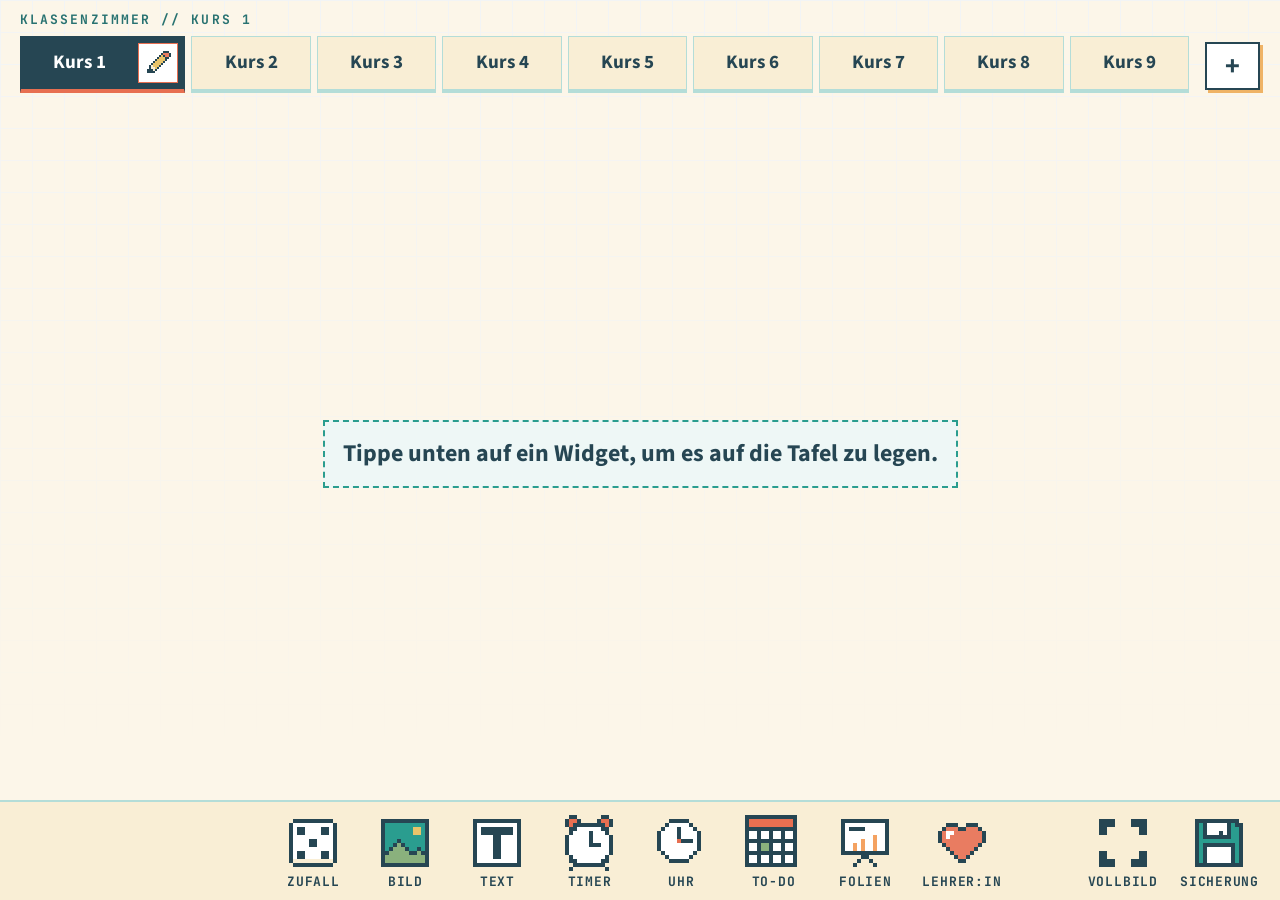
==== index.html @ d9fa258c "Phase 5: To-Do-Widget, größere Dialoge, Deko-Quadrate entfernt Co-Authored-By: Claude Opus 5.5 <nore" ====
<!doctype html>
<html lang="de">
<head>
  <meta charset="utf-8">
  <meta name="viewport" content="width=device-width, initial-scale=1, viewport-fit=cover">
  <title>Klassenzimmer-Tafel</title>
  <meta name="theme-color" content="#FCF6E9">
  <!-- ?v=15: bei jeder Änderung hochzählen, damit Browser die neuen Dateien laden -->
  <link rel="preload" href="assets/fonts/source-sans-3-latin-700-normal.woff2" as="font" type="font/woff2" crossorigin>
  <link rel="stylesheet" href="css/tokens.css?v=15">
  <link rel="stylesheet" href="css/components.css?v=15">
  <link rel="stylesheet" href="css/app.css?v=15">
</head>
<body class="page">

<div class="app">
  <!-- Kopfzeile: Label mit dem Kursnamen (setzt kurse.js) -->
  <div class="header-strip app__strip"><span class="label" id="kurs-label"></span></div>

  <!-- Kurs-Reiter -->
  <nav class="kopf" aria-label="Kurse">
    <div class="reiter-liste" id="reiter-liste" role="tablist" aria-label="Kurse"></div>
    <button type="button" class="btn btn--square" id="knopf-neuer-kurs" title="Neuen Kurs anlegen" aria-label="Neuen Kurs anlegen">+</button>
  </nav>

  <!-- Die Tafel: hier liegen die Widgets -->
  <main class="tafel" id="tafel" role="tabpanel" aria-label="Tafel">
    <p class="tafel__leer callout" id="tafel-leer">Tippe unten auf ein Widget, um es auf die Tafel zu legen.</p>
  </main>

  <!-- Widget-Leiste: Mitte Widgets, rechts Vollbild und Sicherung -->
  <footer class="leiste">
    <div></div>
    <div class="leiste__widgets" id="leiste-widgets" role="group" aria-label="Widget hinzufügen"></div>
    <div class="leiste__extra">
      <button type="button" class="leiste__knopf" id="knopf-vollbild"><img class="pixel" src="assets/icons/vollbild.svg" width="56" height="56" alt=""><span>Vollbild</span></button>
      <button type="button" class="leiste__knopf" id="knopf-sicherung"><img class="pixel" src="assets/icons/speichern.svg" width="56" height="56" alt=""><span>Sicherung</span></button>
    </div>
  </footer>
</div>

<script src="js/speicher.js?v=15"></script>
<script src="js/ui.js?v=15"></script>
<script src="js/ton.js?v=15"></script>
<script src="js/tafel.js?v=15"></script>
<script src="js/kurse.js?v=15"></script>
<script src="js/widgets/stundenplan.js?v=15"></script>
<script src="js/widgets/uhr.js?v=15"></script>
<script src="js/widgets/timer.js?v=15"></script>
<script src="js/widgets/zufall.js?v=15"></script>
<script src="js/widgets/bild.js?v=15"></script>
<script src="js/widgets/text.js?v=15"></script>
<script src="js/widgets/folien.js?v=15"></script>
<script src="assets/teacher/teacher.js?v=15"></script>
<script src="js/widgets/lehrerin.js?v=15"></script>
<script src="js/app.js?v=15"></script>
</body>
</html>
---- css/tokens.css ----
/* ============================================================
   TOKENS – alle Design-Werte an einem Ort (Design v2 „Retro-Fenster“)
   Farben NUR von hier. Neue Farbe? Hier anlegen und den Kontrast in
   styleguide.html prüfen (Text mindestens 4,5 : 1, große Schrift 3 : 1).
   ============================================================ */

/* ---------- Schriften (frei, Lizenz OFL – assets/fonts/OFL-*.txt) ---------- */
@font-face { font-family: "Source Sans 3"; font-weight: 400; font-display: swap; src: url("../assets/fonts/source-sans-3-latin-400-normal.woff2") format("woff2"); }
@font-face { font-family: "Source Sans 3"; font-weight: 700; font-display: swap; src: url("../assets/fonts/source-sans-3-latin-700-normal.woff2") format("woff2"); }
@font-face { font-family: "Source Sans 3"; font-weight: 800; font-display: swap; src: url("../assets/fonts/source-sans-3-latin-800-normal.woff2") format("woff2"); }
@font-face { font-family: "JetBrains Mono"; font-weight: 400; font-display: swap; src: url("../assets/fonts/jetbrains-mono-latin-400-normal.woff2") format("woff2"); }
@font-face { font-family: "JetBrains Mono"; font-weight: 700; font-display: swap; src: url("../assets/fonts/jetbrains-mono-latin-700-normal.woff2") format("woff2"); }

:root {
  /* ---------- Palette (von dunkel nach hell/warm) ---------- */
  --c-petrol-dark: #264653;
  --c-petrol:      #287271;
  --c-teal:        #2A9D8F;
  --c-sage:        #8AB17D;
  --c-sun:         #E9C46A;
  --c-honey:       #EFB366;
  --c-orange:      #F4A261;
  --c-orange-deep: #EE8959;
  --c-coral:       #E76F51;
  --c-coral-soft:  #E97C61;
  --white:         #FFFFFF;
  --cream:         #FCF6E9;   /* Seitenhintergrund (= 15 % Sonne in Weiß) */
  --cream-deep:    #F9EED5;   /* abgesetzte Flächen (ca. 28 % Sonne in Weiß) */

  /* ---------- Tönungen: Palettenfarbe mit Weiß gemischt (Zahl = Anteil Farbe) ---------- */
  --tint-teal-8:         #EEF7F6;
  --tint-teal-10:        #EAF5F4;
  --tint-teal-20:        #D4EBE9;
  --tint-teal-35:        #B4DDD8;
  --tint-sun-40:         #F6E7C3;
  --tint-coral-soft-15:  #FCEBE7;
  --tint-orange-20:      #FDECDF;
  --tint-orange-40:      #FBDAC0;
  --tint-petrol-dark-6:  #F2F4F5;
  --tint-petrol-dark-12: #E5E9EA;
  --tint-sage-20:        #E8EFE5;
  /* Einzige Mischfarbe: Koralle + Petrol-dunkel 50 : 50 – Text auf hellem Orange */
  --brown: #875B52;
  /* Abdunklung hinter Dialogen: Petrol-dunkel, halb durchsichtig */
  --veil: rgb(38 70 83 / .55);

  /* ---------- Rollen (so werden die Farben eingesetzt) ---------- */
  --text:          var(--c-petrol-dark);
  --text-muted:    var(--c-petrol);
  --line-color:    var(--tint-teal-35);     /* dünne Rahmen von Karten, Zeilen, Chips */
  --shadow-color:  var(--c-orange);         /* harter Versatzschatten */
  --shadow-small:  var(--c-honey);
  --mark:          var(--c-sun);
  --focus:         var(--c-petrol-dark);
  --active-bg:     var(--c-petrol-dark);
  --active-text:   var(--white);
  --active-accent: var(--c-coral);
  --grid-line:     var(--tint-petrol-dark-6);
  --titlebar: linear-gradient(90deg, var(--c-teal), var(--c-sage) 28%, var(--c-sun) 52%, var(--c-orange) 76%, var(--c-coral));
  --hero-bg: linear-gradient(135deg, var(--cream) 0%, var(--tint-teal-10) 30%, var(--tint-sun-40) 55%, var(--tint-coral-soft-15) 78%, var(--cream) 100%);

  /* ---------- Maße ---------- */
  --px: 4px;                 /* ein Pixel der Pixelgrafik: Icons sind ganze Vielfache davon */
  --hair: 1px;               /* dünne Linie */
  --frame-width: 2px;             /* Rahmen der Fenster-Karte */
  --shadow: 6px 6px 0 var(--shadow-color);
  --shadow-sm: 3px 3px 0 var(--shadow-small);
  --grid-size: 32px;
  --gap: 16px;

  /* ---------- Schriften ---------- */
  --font-sans: "Source Sans 3", "Segoe UI", system-ui, -apple-system, Roboto, Arial, sans-serif;
  --font-mono: "JetBrains Mono", ui-monospace, Menlo, Consolas, monospace;
  --size-text: 1.0625rem;    /* Fließtext 17 px */
  --size-label: .8125rem;    /* Mono-Labels 13 px, fett */
  --size-heading: clamp(2rem, 4vw, 3.25rem);
}
---- css/components.css ----
/* ============================================================
   BAUSTEINE (Design v2 „Retro-Fenster“)
   Dünne Linien, scharfe Ecken (kein border-radius), harter Versatzschatten.
   Weiche Verläufe NUR in .window__titlebar und .window--hero.
   Alle Farben über Variablen aus tokens.css. Übersicht: styleguide.html
   ============================================================ */

/* ---------- Grundlagen ---------- */
*, *::before, *::after { box-sizing: border-box; }

.page {
  margin: 0;
  min-height: 100dvh;
  background: var(--cream);
  color: var(--text);
  font: 400 var(--size-text)/1.5 var(--font-sans);
  -webkit-text-size-adjust: 100%;
}
/* feines Gitter, das nach unten ausblendet */
.page::before {
  content: "";
  position: fixed;
  inset: 0;
  z-index: -1;
  pointer-events: none;
  background:
    linear-gradient(var(--grid-line) var(--hair), transparent var(--hair)) 0 0 / var(--grid-size) var(--grid-size),
    linear-gradient(90deg, var(--grid-line) var(--hair), transparent var(--hair)) 0 0 / var(--grid-size) var(--grid-size);
  -webkit-mask-image: linear-gradient(to bottom, var(--white), transparent 85%);
  mask-image: linear-gradient(to bottom, var(--white), transparent 85%);
}

:focus-visible { outline: 3px solid var(--focus); outline-offset: 3px; }

.pixel { image-rendering: pixelated; image-rendering: crisp-edges; }

/* ---------- Schrift-Rollen ---------- */
.heading {
  margin: 0;
  font: 800 var(--size-heading)/1.05 var(--font-sans);
  letter-spacing: -.03em;
  color: var(--text);
}
.heading--small { font-size: clamp(1.5rem, 2.6vw, 2rem); }
.lead { margin: 0; color: var(--text-muted); font-size: 1.1875rem; }
.label {
  font: 700 var(--size-label)/1.2 var(--font-mono);
  text-transform: uppercase;
  letter-spacing: .16em;
  color: var(--text-muted);
}

/* Textmarker: füllt nur die untere Hälfte der Zeile */
mark, .mark {
  color: inherit;
  background: linear-gradient(transparent 55%, var(--mark) 55%);
  padding: 0 .1em;
}

/* ---------- Kopfzeile über einer Karte: Label links, Zähler rechts ---------- */
.header-strip {
  display: flex;
  align-items: center;
  justify-content: space-between;
  gap: var(--gap);
  margin-bottom: calc(var(--gap) * 1.25);
}
.counter {
  display: inline-block;
  padding: 4px 10px;
  background: var(--tint-orange-20);
  border: var(--hair) solid var(--c-honey);
  box-shadow: var(--shadow-sm);
  font: 700 var(--size-label)/1.2 var(--font-mono);
  letter-spacing: .12em;
  color: var(--brown);
  white-space: nowrap;
}

/* ---------- Fenster-Karte ---------- */
.window {
  position: relative;
  display: flex;
  flex-direction: column;
  background: var(--white);
  border: var(--frame-width) solid var(--line-color);
  box-shadow: var(--shadow);
}
.window__titlebar {
  flex: none;
  display: flex;
  align-items: center;
  gap: 8px;
  min-height: 40px;
  padding: 6px 8px;
  background: var(--titlebar);
  border-bottom: var(--frame-width) solid var(--line-color);
}
/* heller Untergrund hinter Icon und Titel, damit der Text auf dem Verlauf lesbar bleibt */
.window__title {
  display: inline-flex;
  align-items: center;
  gap: 8px;
  min-width: 0;
  margin: 0;
  padding: 3px 8px;
  background: var(--cream);
  border: var(--hair) solid var(--c-petrol-dark);
  font: 700 var(--size-label)/1.2 var(--font-mono);
  letter-spacing: .06em;
  color: var(--text);
}
.window__title > span { overflow: hidden; text-overflow: ellipsis; white-space: nowrap; }
.window__title img { flex: none; width: 14px; height: 14px; }
.window__tools { margin-left: auto; display: flex; align-items: center; gap: 6px; }
.window__body { flex: 1; min-height: 0; padding: 28px 32px 32px; display: flex; flex-direction: column; gap: 20px; }

/* Variante A: Titelkarte mit zartem Verlauf und Gitter */
.window--hero .window__body {
  background:
    linear-gradient(var(--tint-petrol-dark-6) var(--hair), transparent var(--hair)) 0 0 / var(--grid-size) var(--grid-size),
    linear-gradient(90deg, var(--tint-petrol-dark-6) var(--hair), transparent var(--hair)) 0 0 / var(--grid-size) var(--grid-size),
    var(--hero-bg);
}

/* ---------- Chips ---------- */
.chip-list { display: flex; flex-wrap: wrap; gap: 10px; }
.chip {
  display: inline-flex;
  align-items: center;
  gap: 8px;
  align-self: flex-start;
  padding: 5px 10px;
  background: var(--white);
  border: var(--hair) solid var(--line-color);
  font: 700 var(--size-label)/1.2 var(--font-mono);
  text-transform: uppercase;
  letter-spacing: .12em;
  color: var(--text-muted);
}
.chip img { flex: none; width: 14px; height: 14px; }
.chip--peach { background: var(--tint-orange-20); border-color: var(--c-honey); color: var(--brown); }

/* ---------- Listenzeilen und Nummern-Zeilen ---------- */
.rows { display: flex; flex-direction: column; gap: 12px; margin: 0; padding: 0; list-style: none; }
.row {
  display: flex;
  align-items: center;
  gap: 16px;
  padding: 12px 16px;
  background: var(--white);
  border: var(--hair) solid var(--line-color);
  box-shadow: 3px 3px 0 var(--tint-teal-20);
}
.row__icon, .row__num {
  flex: none;
  display: grid;
  place-items: center;
  width: 52px;
  height: 52px;
  background: var(--tint-orange-20);
  border: var(--hair) solid var(--c-honey);
  box-shadow: 3px 3px 0 var(--c-orange);
}
.row__icon img { width: 28px; height: 28px; }
.row__num { background: var(--c-orange); border-color: var(--c-orange-deep); font: 700 1.125rem/1 var(--font-mono); color: var(--text); }
.row__title { margin: 0; font-weight: 700; font-size: 1.1875rem; line-height: 1.25; }
.row__text { margin: 0; color: var(--text-muted); }

/* ---------- Hinweis-Kasten ---------- */
.callout {
  padding: 14px 18px;
  background: var(--tint-teal-8);
  border: var(--frame-width) dashed var(--c-teal);
  font-weight: 700;
  font-size: 1.1875rem;
  color: var(--text);
}

/* ---------- Knöpfe ---------- */
.btn {
  display: inline-flex;
  align-items: center;
  justify-content: center;
  gap: 8px;
  min-height: 48px;
  min-width: 48px;
  padding: 0 18px;
  background: var(--white);
  border: var(--frame-width) solid var(--c-petrol-dark);
  box-shadow: var(--shadow-sm);
  font: 700 1.0625rem/1 var(--font-sans);
  color: var(--text);
  cursor: pointer;
  touch-action: manipulation;
  -webkit-tap-highlight-color: transparent;
}
.btn:hover { background: var(--tint-orange-20); }
.btn:active { transform: translate(2px, 2px); box-shadow: 1px 1px 0 var(--shadow-small); }
.btn:disabled { opacity: .5; cursor: default; }
.btn img { width: 28px; height: 28px; }
.btn--primary { background: var(--active-bg); color: var(--active-text); border-color: var(--active-bg); box-shadow: var(--shadow); }
.btn--primary:hover { background: var(--c-petrol); border-color: var(--c-petrol); }
.btn--primary:active { box-shadow: 3px 3px 0 var(--shadow-color); }
/* Sonnengelb für einen zweiten Hauptknopf (z. B. „Einteilen“), Text Petrol-dunkel (Kontrast 6,03 : 1, beim Darüberfahren auf Honig ebenfalls ✔) */
.btn--sun { background: var(--c-sun); border-color: var(--c-petrol-dark); box-shadow: var(--shadow); }
.btn--sun:hover { background: var(--c-honey); }
.btn--sun:active { box-shadow: 3px 3px 0 var(--shadow-color); }
&
.btn--small { min-height: 32px; min-width: 32px; padding: 0 8px; box-shadow: none; border-width: var(--hair); }
.btn--small img { width: 14px; height: 14px; }

/* ---------- Tabs und Auswahl-Knöpfe ---------- */
.tabs { display: flex; gap: 6px; }
.tab {
  min-height: 48px;
  padding: 0 18px;
  background: var(--cream-deep);
  border: var(--hair) solid var(--line-color);
  border-bottom-width: 4px;
  font: 700 1.0625rem/1 var(--font-sans);
  color: var(--text);
  cursor: pointer;
}
.tab:hover { background: var(--tint-orange-20); }
.tab.is-active, .tab[aria-selected="true"] {
  background: var(--active-bg);
  color: var(--active-text);
  border-color: var(--active-bg);
  border-bottom-color: var(--active-accent);
}

/* Auswahl (Radio-Knöpfe, z. B. Digital | Analog) */
.choice { display: flex; flex-wrap: wrap; gap: 8px; margin: 0; padding: 0; border: 0; }
.choice legend { margin-bottom: 8px; padding: 0; }
.choice label { position: relative; }
.choice input { position: absolute; opacity: 0; inset: 0; margin: 0; cursor: pointer; }
.choice span {
  display: inline-flex;
  align-items: center;
  min-height: 48px;
  padding: 0 16px;
  background: var(--white);
  border: var(--frame-width) solid var(--line-color);
  font-weight: 700;
}
.choice label:hover span { background: var(--tint-orange-20); }
.choice input:checked + span { background: var(--active-bg); color: var(--active-text); border-color: var(--active-accent); }
.choice input:focus-visible + span { outline: 3px solid var(--focus); outline-offset: 3px; }

/* ---------- Lehrer:in-Figur, ragt über den Kartenrand ---------- */
/* Größe immer ganzzahlig (84 × 160 × k) – setzt das Skript oder die Klasse */
.teacher-overlap {
  position: absolute;
  right: 24px;
  bottom: -40px;
  z-index: 2;
  width: 168px;
  height: 320px;
  pointer-events: none;
  image-rendering: pixelated;
}
.sprite { position: absolute; z-index: 3; pointer-events: none; image-rendering: pixelated; }

@media (prefers-reduced-motion: reduce) {
  *, *::before, *::after { animation: none !important; transition: none !important; }
}
---- css/app.css ----
/* ============================================================
   TAFEL-APP – Seitenaufbau, Kurs-Reiter, Tafel mit Widgets,
   Widget-Leiste, Dialoge und die einzelnen Widgets.
   Farben aus tokens.css, Bausteine (.window, .btn, .choice …) aus components.css.
   ============================================================ */

html, body { height: 100%; }
body { overflow: hidden; overscroll-behavior: none; }
button, label.btn { touch-action: manipulation; }   /* kein Doppeltipp-Zoom am iPad */
.unsichtbar { position: absolute; width: 1px; height: 1px; opacity: 0; pointer-events: none; }

/* Ganze Seite: oben Label und Reiter, Mitte Tafel, unten Leiste */
.app {
  height: 100vh;
  height: 100dvh;
  display: flex;
  flex-direction: column;
}
.app__strip { flex: none; margin: 0; padding: 12px 20px 0; }

/* ============================================================
   KURS-REITER (Tabs)
   ============================================================ */
.kopf {
  flex: none;
  display: flex;
  align-items: center;
  gap: 12px;
  padding: 8px 20px 12px;
}
.reiter-liste {
  flex: 1;
  min-width: 0;
  display: flex;
  gap: 6px;
  overflow-x: auto;
  padding: 0 4px 4px 0;
  scrollbar-width: none;
}
.reiter-liste::-webkit-scrollbar { display: none; }

.reiter {
  flex: 1 1 auto;
  min-width: 96px;   /* passen nicht alle hinein, lässt sich die Reihe wischen */
  display: flex;
  align-items: center;
  background: var(--cream-deep);
  border: var(--hair) solid var(--line-color);
  border-bottom: 4px solid var(--line-color);
  color: var(--text);
}
.reiter:not(.is-aktiv):hover { background: var(--tint-orange-20); }
.reiter.is-aktiv {
  background: var(--active-bg);
  border-color: var(--active-bg);
  border-bottom-color: var(--active-accent);
  color: var(--active-text);
}
.reiter__knopf, .reiter__stift {
  appearance: none;
  border: 0;
  background: none;
  color: inherit;
  cursor: pointer;
  touch-action: manipulation;
}
.reiter__knopf {
  flex: 1;
  min-width: 0;
  min-height: 52px;
  padding: 0 14px;
  font: 700 1.1875rem/1 var(--font-sans);
  white-space: nowrap;
  overflow: hidden;
  text-overflow: ellipsis;
}
.reiter__stift {
  flex: none;
  width: 40px;
  height: 40px;
  margin-right: 6px;
  display: grid;
  place-items: center;
  background: var(--white);
  border: var(--hair) solid var(--c-coral);
}
.reiter__stift:hover { background: var(--tint-orange-20); }
.reiter__knopf:focus-visible { outline: 3px solid var(--focus); outline-offset: 3px; }
.reiter.is-aktiv .reiter__knopf:focus-visible { outline-color: var(--white); outline-offset: -6px; }
#knopf-neuer-kurs { font: 700 1.75rem/1 var(--font-sans); }

/* ============================================================
   TAFEL
   ============================================================ */
.tafel {
  position: relative;
  flex: 1;
  min-height: 0;
  overflow: hidden;
}
.tafel__leer {
  position: absolute;
  inset: 0;
  width: fit-content;
  max-width: 80%;
  height: fit-content;
  margin: auto;
  text-align: center;
  font-size: 1.5rem;
  pointer-events: none;
}
.tafel__leer[hidden] { display: none; }

/* ---------- Widget = Fenster-Karte ---------- */
.widget {
  position: absolute;
  touch-action: none;
  -webkit-user-select: none;
  user-select: none;
  -webkit-touch-callout: none;
  cursor: grab;
}
.widget.is-ausgewaehlt { outline: 3px solid var(--c-petrol-dark); outline-offset: 4px; }

/* Werkzeug (Einstellungen, Löschen) in der Titelleiste, nur wenn ausgewählt */
.widget__werkzeug { display: none; gap: 6px; }
.widget.is-ausgewaehlt .widget__werkzeug { display: flex; }
.widget__werkzeug .btn { width: 40px; min-width: 40px; min-height: 40px; height: 40px; box-shadow: none; border-width: var(--hair); }

.widget__inhalt {
  flex: 1;
  min-width: 0;
  min-height: 0;
  overflow: hidden;
  container-type: size;   /* Inhalte skalieren mit der Widget-Größe (cqmin, cqh …) */
  display: flex;
  flex-direction: column;
  padding: 16px 20px;
}

/* Frei stehend (Lehrer:in): kein Rahmen, Mülleimer schwebt darüber */
.widget--frei { display: flex; flex-direction: column; }
.widget--frei .widget__inhalt { padding: 0; overflow: visible; }
.widget--frei.is-ausgewaehlt { outline: 2px dashed var(--c-petrol-dark); outline-offset: 2px; }
.widget--frei .widget__werkzeug { position: absolute; top: -52px; right: 0; z-index: 4; }
.widget--frei .widget__werkzeug .btn { box-shadow: var(--shadow-sm); }

/* Anfasser an den Ecken: kleines Quadrat, Trefferfläche größer für Finger */
.widget__ecke {
  display: none;
  position: absolute;
  z-index: 3;
  width: 20px;
  height: 20px;
  background: var(--white);
  border: 3px solid var(--c-petrol-dark);
  touch-action: none;
}
.widget__ecke::before { content: ""; position: absolute; inset: -14px; }
.widget.is-ausgewaehlt .widget__ecke { display: block; }
.widget__ecke[data-ecke="nw"] { left: -11px; top: -11px; cursor: nwse-resize; }
.widget__ecke[data-ecke="ne"] { right: -11px; top: -11px; cursor: nesw-resize; }
.widget__ecke[data-ecke="sw"] { left: -11px; bottom: -11px; cursor: nesw-resize; }
.widget__ecke[data-ecke="se"] { right: -11px; bottom: -11px; cursor: nwse-resize; }

/* ============================================================
   WIDGET-LEISTE (unten)
   ============================================================ */
.leiste {
  flex: none;
  display: grid;
  grid-template-columns: 1fr auto 1fr;
  align-items: center;
  gap: 8px;
  padding: 6px 12px;
  padding-bottom: max(6px, env(safe-area-inset-bottom));
  background: var(--cream-deep);
  border-top: var(--frame-width) solid var(--line-color);
}
.leiste__widgets, .leiste__extra { display: flex; gap: 4px; }
.leiste__extra { justify-content: flex-end; }
.leiste__knopf {
  position: relative;
  appearance: none;
  border: var(--hair) solid transparent;
  background: none;
  color: var(--text);
  cursor: pointer;
  touch-action: manipulation;
  min-width: 88px;
  padding: 6px 8px 4px;
  display: flex;
  flex-direction: column;
  align-items: center;
  gap: 4px;
  font: 700 var(--size-label)/1.1 var(--font-mono);
  text-transform: uppercase;
  letter-spacing: .06em;
}
.leiste__knopf:hover { background: var(--white); border-color: var(--line-color); }
.leiste__knopf:active { transform: translate(1px, 1px); }
.leiste__knopf[hidden] { display: none; }

/* Dezenter Hinweis (z. B. Sicherung fällig): gelbes Quadrat mit ! */
.hat-hinweis::after {
  content: "!";
  position: absolute;
  top: 2px;
  right: 14px;
  width: 22px;
  height: 22px;
  display: grid;
  place-items: center;
  background: var(--c-sun);
  border: var(--hair) solid var(--c-petrol-dark);
  color: var(--text);
  font: 800 1rem/1 var(--font-sans);
}

/* ============================================================
   DIALOG (Fenster-Karte in der Mitte)
   ============================================================ */
.dialog {
  padding: 0;
  color: var(--text);
  width: min(860px, 94vw);
  max-height: 92vh;
  max-height: 92dvh;   /* iPad: Höhe ohne die Leisten von Safari */
}
.dialog:not([open]) { display: none; }
.dialog::backdrop { background: var(--veil); }
.dialog .window__body { overflow-y: auto; font-size: 1.1875rem; }
.dialog__inhalt p { margin: 0 0 12px; }
.dialog__wichtig { font-weight: 700; }
.dialog__knoepfe, .dialog__aktionen { display: flex; flex-wrap: wrap; gap: 12px; }
.dialog__knoepfe { flex-direction: row-reverse; margin-top: 8px; }
.dialog__aktionen { margin-top: 16px; }
.dialog__aktionen .btn { flex: 1 1 auto; }
label.btn { cursor: pointer; }

.feld-label { display: block; margin-bottom: 8px; font: 700 var(--size-label)/1.2 var(--font-mono); text-transform: uppercase; letter-spacing: .14em; color: var(--text-muted); }
.feld {
  display: block;
  width: 100%;
  min-height: 52px;
  padding: 0 12px;
  border: var(--frame-width) solid var(--line-color);
  border-radius: 0;
  background: var(--white);
  color: var(--text);
  font: 400 1.25rem/1.2 var(--font-sans);
}
.feld:focus-visible { outline-offset: 0; border-color: var(--c-petrol-dark); }


/* ============================================================
   UHR
   ============================================================ */
.uhr {
  flex: 1;
  min-height: 0;
  display: flex;
  flex-direction: column;
  align-items: center;
  justify-content: center;
  gap: 2cqh;
}
.uhr__zeit { font: 800 min(62cqh, 34cqw)/1 var(--font-sans); letter-spacing: -.03em; font-variant-numeric: tabular-nums; }
.uhr__datum { font: 700 min(11cqh, 6cqw)/1.2 var(--font-mono); text-transform: uppercase; letter-spacing: .08em; color: var(--text-muted); text-align: center; }
.uhr__analog { display: none; position: relative; align-self: stretch; flex: 1; min-height: 0; }
.uhr__analog svg, .timer__ring svg { position: absolute; inset: 0; width: 100%; height: 100%; }
.uhr__blatt { fill: var(--white); stroke: var(--c-petrol-dark); stroke-width: 3; }
.uhr__strich { stroke: var(--c-petrol-dark); stroke-width: 2; }
.uhr__strich--gross { stroke-width: 4; }
.uhr__zeiger { stroke: var(--c-petrol-dark); }
.uhr__zeiger--h { stroke-width: 6; }
.uhr__zeiger--m { stroke-width: 4; }
.uhr__zeiger--s { stroke: var(--c-coral); stroke-width: 2; }
.uhr__mitte { fill: var(--c-coral); }
.uhr.ist-analog .uhr__zeit, .uhr.ist-analog .uhr__datum { display: none; }
.uhr.ist-analog .uhr__analog { display: block; }

/* ============================================================
   TIMER UND STOPPUHR
   ============================================================ */
.timer {
  --pm: max(44px, min(16cqh, 8cqw));   /* Höhe der + / − Knöpfe, auch Platz über dem Doppelpunkt */
  flex: 1;
  min-height: 0;
  display: flex;
  align-items: center;
  gap: 3cqw;
}
.timer__ring { position: relative; flex: none; align-self: stretch; aspect-ratio: 1; max-width: 32cqw; }
.timer__spur, .timer__bogen, .timer__kontur { fill: none; }
.timer__spur { stroke: var(--tint-teal-20); stroke-width: 12; }
.timer__bogen { stroke: var(--c-teal); stroke-width: 12; }
.timer__kontur { stroke: var(--c-petrol-dark); stroke-width: 2; }
.timer__zeit {
  flex: 1;
  display: flex;
  justify-content: center;
  font: 800 min(44cqh, 15cqw)/1 var(--font-sans);
  letter-spacing: -.03em;
  font-variant-numeric: tabular-nums;
}
.timer__ziffer { display: flex; flex-direction: column; align-items: center; }
.timer__platz { height: var(--pm); }
.timer__pm {
  appearance: none;
  border: 0;
  background: none;
  color: var(--text-muted);
  cursor: pointer;
  touch-action: manipulation;
  width: 100%;
  height: var(--pm);
  font: 700 min(16cqh, 8cqw)/1 var(--font-mono);   /* Zeichen wächst mit, die Trefferfläche bleibt mindestens 44 px */
}
.timer__pm:hover { background: var(--tint-orange-20); color: var(--text); }
.timer.laeuft .timer__pm { visibility: hidden; }
.timer.ist-stoppuhr .timer__pm, .timer.ist-stoppuhr .timer__platz { visibility: hidden; }

.timer__knoepfe { display: flex; flex-direction: column; gap: 3cqh; }
.timer__knoepfe .btn--square { width: max(56px, 22cqh); height: max(56px, 22cqh); }
@container (min-height: 260px) { .timer__knoepfe img { width: 56px; height: 56px; } }

/* Zeit abgelaufen: Ring und Ziffern blinken, Ziffern in Koralle (große Schrift, 3 : 1) */
.timer.is-fertig .timer__ziffer span { color: var(--c-coral); }
.timer.is-fertig .timer__ring svg, .timer.is-fertig .timer__ziffer span { animation: blinken 1s steps(1, end) infinite; }
@keyframes blinken { 50% { opacity: 0; } }

/* ============================================================
   LEHRER:IN – frei stehende Figur (Größe setzt lehrerin.js ganzzahlig)
   ============================================================ */
.lehrerin { flex: 1; min-height: 0; display: flex; align-items: flex-end; justify-content: center; }
.lehrerin__figur { position: relative; flex: none; }
.lehrerin__figur > img:first-child { display: block; width: 100%; height: 100%; }
.lehrerin__sprite { position: absolute; pointer-events: none; }

/* Auswahl-Dialog: Stimmungen als Bild-Kacheln */
.lehrerin__auswahl { display: grid; grid-template-columns: repeat(4, 1fr); }
.lehrerin__auswahl legend { grid-column: 1 / -1; }
.lehrerin__auswahl span { flex-direction: column; justify-content: center; gap: 6px; width: 100%; padding: 10px 6px; font-size: 1rem; }
.lehrerin__auswahl img { width: 84px; height: 160px; }

/* ============================================================
   ZUFALL – Ziehen, Gruppen, Namensliste
   ============================================================ */
.zufall { flex: 1; min-height: 0; display: flex; flex-direction: column; gap: 12px; }
.zufall__reiter { flex: none; }
.zufall__seite { flex: 1; min-height: 0; display: flex; flex-direction: column; gap: 12px; }
.zufall__seite[hidden] { display: none; }
.zufall__fuss { flex: none; display: flex; flex-wrap: wrap; align-items: center; gap: 10px; }
.zufall__fuss > .label { margin-right: auto; }
.zufall .choice legend { position: absolute; width: 1px; height: 1px; overflow: hidden; clip: rect(0 0 0 0); }

/* gezogener Name: so groß, wie das Widget erlaubt */
.zufall__name {
  flex: 1;
  min-height: 0;
  margin: 0;
  display: grid;
  place-items: center;
  text-align: center;
  font: 800 min(24cqh, 12cqw)/1.05 var(--font-sans);
  letter-spacing: -.02em;
  overflow-wrap: anywhere;
}
.zufall__name.rollt { color: var(--text-muted); }
.zufall__name.is-hinweis, .zufall__leer { font: 700 clamp(1rem, 4cqw, 1.5rem)/1.3 var(--font-sans); letter-spacing: 0; color: var(--text-muted); }
.zufall__leer { margin: auto; text-align: center; grid-column: 1 / -1; }

.zufall__schritt { display: flex; align-items: center; gap: 6px; }
.zufall__schritt + .btn { margin-left: auto; }
.zufall__zahl { min-width: 2.5ch; text-align: center; font: 700 1.5rem/1 var(--font-mono); }
.zufall__gruppen {
  flex: 1;
  min-height: 0;
  overflow: auto;
  display: grid;
  grid-template-columns: repeat(auto-fill, minmax(150px, 1fr));
  align-content: start;
  gap: 12px;
  padding: 0 4px 4px 0;   /* Platz für den Schatten */
}
.zufall__gruppe { padding: 8px 12px; background: var(--white); border: var(--hair) solid var(--line-color); box-shadow: 3px 3px 0 var(--tint-teal-20); }
.zufall__gruppe h3 { margin: 0 0 4px; }
.zufall__gruppe ul { margin: 0; padding: 0; list-style: none; font: 700 clamp(1rem, 3cqw, 1.75rem)/1.3 var(--font-sans); }

/* Namensliste: Chips zum Antippen, „fehlt heute“ gestrichelt und durchgestrichen */
.zufall__namen { flex: 1; min-height: 0; overflow: auto; align-content: flex-start; }
.zufall__namen .chip { min-height: 44px; cursor: pointer; font: 700 1.0625rem/1.2 var(--font-sans); text-transform: none; letter-spacing: 0; color: var(--text); }
.zufall__namen .chip:hover { background: var(--tint-orange-20); }
.zufall__namen .chip[aria-pressed="true"] { background: var(--cream-deep); border-style: dashed; color: var(--text-muted); text-decoration: line-through; }

.feld--text { min-height: 280px; padding: 10px 12px; line-height: 1.4; resize: vertical; }
.dialog__hinweis { margin: 12px 0 0; font-size: 1rem; color: var(--text-muted); }

/* Dialog „Nicht zusammen“: Paare als Zeilen, darunter zwei Auswahlfelder */
.zufall__paare { margin-bottom: 16px; }
.zufall__paare .row { padding: 8px 12px; }
.zufall__paare .btn { margin-left: auto; }
.zufall__paar { display: flex; flex-wrap: wrap; align-items: center; gap: 10px; }
.zufall__paar .feld { flex: 1 1 160px; width: auto; }
.zufall__paar .feld-label { position: absolute; width: 1px; height: 1px; overflow: hidden; clip: rect(0 0 0 0); }

/* ============================================================
   BILD – Foto passt ganz hinein (Fotos dürfen glatt skaliert werden)
   ============================================================ */
.bild { position: relative; flex: 1; min-height: 0; display: grid; place-items: center; }
.bild img { position: absolute; inset: 0; width: 100%; height: 100%; object-fit: contain; }
.bild img[hidden], .bild .btn[hidden] { display: none; }
.dialog__extra { margin-top: 16px; }

/* ============================================================
   TEXT – Leiste nur am ausgewählten Widget
   ============================================================ */
.text { flex: 1; min-height: 0; display: flex; flex-direction: column; gap: 10px; }
.text__leiste { flex: none; display: flex; flex-wrap: wrap; gap: 6px; }
.widget:not(.is-ausgewaehlt) .text__leiste { display: none; }
.text__leiste .btn { min-height: 40px; padding: 0 12px; font-size: 1rem; }
.text__leiste .btn[aria-pressed="true"] { background: var(--active-bg); color: var(--active-text); border-color: var(--active-bg); }
.text__leiste .btn[aria-pressed="true"] mark { color: var(--text); }
.text__feld {
  flex: 1;
  min-height: 0;
  overflow: auto;
  outline: none;
  font-size: 1.5rem;
  line-height: 1.35;
  overflow-wrap: anywhere;
  cursor: text;
}
.text[data-groesse="normal"] .text__feld { font-size: 1.1875rem; }
.text[data-groesse="riesig"] .text__feld { font-size: 2.5rem; line-height: 1.2; }
.text__feld:focus-visible { box-shadow: inset 0 0 0 2px var(--tint-teal-35); }
.text__feld.is-leer::before { content: attr(data-leer); color: var(--text-muted); pointer-events: none; }
.text__feld p, .text__feld ul, .text__feld ol { margin: 0 0 .4em; }
.text__feld ul, .text__feld ol, .folie--text ul { padding-left: 1.3em; }

/* ============================================================
   FOLIEN – Bühne, darunter Pfeile und Zähler
   ============================================================ */
.folien { flex: 1; min-height: 0; display: flex; flex-direction: column; gap: 12px; }
.folien__buehne { position: relative; flex: 1; min-height: 0; display: flex; }
.folien__fuss { flex: none; display: flex; align-items: center; justify-content: center; gap: 16px; }
.folien__fuss[hidden] { display: none; }
.folien__fuss .counter { min-width: 7.5ch; text-align: center; }
.folie--bild { position: absolute; inset: 0; width: 100%; height: 100%; object-fit: contain; }
.folie--text { flex: 1; min-height: 0; overflow: auto; display: flex; flex-direction: column; justify-content: center; gap: .5em; padding: 0 4cqw; font-size: min(6cqh, 3.4cqw); line-height: 1.35; }
.folie--text .heading { font-size: min(11cqh, 6.5cqw); }
.folie--text p, .folie--text ul { margin: 0; }
.folien__leer { margin: auto; display: flex; flex-direction: column; align-items: center; gap: 16px; text-align: center; color: var(--text-muted); font-weight: 700; font-size: 1.1875rem; }
.folien__leer p { margin: 0; }

/* Dialog „Folien bearbeiten“ */
.folien__liste { margin-bottom: 8px; }
.folien__zeile { padding: 8px 12px; gap: 12px; }
.folien__zeile .row__num { width: 40px; height: 40px; font-size: 1rem; }
.folien__zeile .row__title { flex: 1; min-width: 0; font-size: 1.0625rem; overflow: hidden; text-overflow: ellipsis; white-space: nowrap; }
.folien__vorschau { flex: none; width: 64px; height: 40px; object-fit: cover; border: var(--hair) solid var(--line-color); }
.folien__knoepfe { flex: none; display: flex; gap: 4px; }
.folien__knoepfe .btn { min-width: 40px; min-height: 40px; }
.folie__abstand { margin-top: 16px; }

/* ============================================================
   FENSTER-STILE UND EINKLAPPEN
   ============================================================ */
.widget[data-kopf="petrol"] .window__titlebar { background: var(--c-petrol-dark); }
.widget[data-kopf="sonne"] .window__titlebar { background: var(--c-sun); }
.widget[data-koerper="mint"] { background: var(--tint-teal-8); }
.widget[data-koerper="pfirsich"] { background: var(--tint-orange-20); }
.stil-wahl { display: flex; flex-direction: column; gap: 20px; }

.widget__klappe {
  position: relative;
  flex: none;
  width: 28px;
  height: 28px;
  padding: 0;
  display: grid;
  place-items: center;
  background: var(--white);
  border: var(--frame-width) solid var(--c-petrol-dark);
  font: 700 1.125rem/1 var(--font-mono);
  color: var(--text);
  cursor: pointer;
  touch-action: manipulation;
}
.widget__klappe:hover { background: var(--tint-orange-20); }
.widget__klappe::before { content: ""; position: absolute; inset: -8px; }   /* größere Trefferfläche für Finger */
.widget.is-zu .widget__inhalt, .widget.is-zu .widget__ecke { display: none !important; }
.widget.is-zu .window__titlebar { border-bottom: 0; }

/* Text markieren und Listen mit dem Finger scrollen (das Widget selbst ist sonst „nur ziehen“) */
.kein-ziehen { touch-action: pan-x pan-y; }
.text__feld, .widget input, .widget textarea { -webkit-user-select: text; user-select: text; }

/* Eingeklappt: kompakt, nur Icon, Name und Knöpfe */
.widget.is-zu { min-width: 0; max-width: 320px; box-shadow: var(--shadow-sm); }
.widget.is-zu .window__titlebar { min-height: 0; padding: 4px 6px; }

/* ============================================================
   TO-DO – Aufgaben mit Farbstreifen, „gerade dran“ wie der aktive Kurs-Reiter
   ============================================================ */
.ablauf { flex: 1; min-height: 0; display: flex; flex-direction: column; }
.ablauf__liste { flex: 1; min-height: 0; overflow: auto; gap: 10px; padding: 0 6px 6px 0; }
.ablauf__leer { margin: auto; display: flex; flex-direction: column; align-items: center; gap: 16px; text-align: center; color: var(--text-muted); font-weight: 700; font-size: 1.1875rem; }
.ablauf__leer p { margin: 0; }

.ablauf__schritt, .ablauf__zeile { border-left: 10px solid var(--c-teal); }
.ablauf__schritt { padding: 6px 10px 6px 0; gap: 10px; }
[data-farbe="sage"].ablauf__schritt, [data-farbe="sage"].ablauf__zeile { border-left-color: var(--c-sage); }
[data-farbe="sun"].ablauf__schritt, [data-farbe="sun"].ablauf__zeile { border-left-color: var(--c-sun); }
[data-farbe="orange"].ablauf__schritt, [data-farbe="orange"].ablauf__zeile { border-left-color: var(--c-orange); }
[data-farbe="coral"].ablauf__schritt, [data-farbe="coral"].ablauf__zeile { border-left-color: var(--c-coral); }
[data-farbe="petrol"].ablauf__schritt, [data-farbe="petrol"].ablauf__zeile { border-left-color: var(--c-petrol-dark); }
.ablauf__haken {
  flex: none;
  width: 40px;
  height: 40px;
  margin-left: 10px;
  padding: 0;
  display: grid;
  place-items: center;
  background: var(--white);
  border: var(--frame-width) solid var(--c-petrol-dark);
  font: 700 1.5rem/1 var(--font-sans);
  color: var(--text);
  cursor: pointer;
  touch-action: manipulation;
}
.ablauf__haken::before { content: ""; position: absolute; inset: -6px; }   /* größere Trefferfläche für Finger */
.ablauf__haken { position: relative; }
.ablauf__text {
  flex: 1;
  min-width: 0;
  min-height: 44px;
  padding: 4px 0;
  background: none;
  border: 0;
  text-align: left;
  font: 700 clamp(1.0625rem, 5cqw, 2rem)/1.25 var(--font-sans);
  color: inherit;
  overflow-wrap: anywhere;
  cursor: pointer;
  touch-action: manipulation;
}
.ablauf__schritt.is-jetzt { background: var(--active-bg); color: var(--active-text); box-shadow: 4px 4px 0 var(--active-accent); }
.ablauf__schritt.is-fertig { background: var(--cream-deep); color: var(--text-muted); box-shadow: none; }
.ablauf__schritt.is-fertig .ablauf__text { text-decoration: line-through; }
.ablauf__haken:focus-visible, .ablauf__text:focus-visible, .ablauf__farbe:focus-visible { outline: 3px solid var(--mark); outline-offset: 2px; }

/* Dialog „To-Do bearbeiten“: Feld, Farbkästchen, Knöpfe in einer Zeile (bricht um, wenn zu schmal) */
.ablauf__bearbeiten { margin-bottom: 16px; gap: 10px; }
.ablauf__zeile { flex-wrap: wrap; padding: 8px 10px; gap: 8px; }
.ablauf__zeile .feld { flex: 1 1 200px; min-width: 0; width: auto; }
.ablauf__farben { flex: none; display: flex; flex-wrap: wrap; gap: 6px; }
.ablauf__farbe { width: 40px; height: 40px; padding: 0; background: var(--c-teal); border: var(--frame-width) solid var(--white); outline: var(--hair) solid var(--line-color); cursor: pointer; touch-action: manipulation; }
.ablauf__farbe[data-farbe="sage"] { background: var(--c-sage); }
.ablauf__farbe[data-farbe="sun"] { background: var(--c-sun); }
.ablauf__farbe[data-farbe="orange"] { background: var(--c-orange); }
.ablauf__farbe[data-farbe="coral"] { background: var(--c-coral); }
.ablauf__farbe[data-farbe="petrol"] { background: var(--c-petrol-dark); }
/* gewählte Farbe: dicker dunkler Rahmen */
.ablauf__farbe[aria-pressed="true"] { outline: 3px solid var(--c-petrol-dark); }
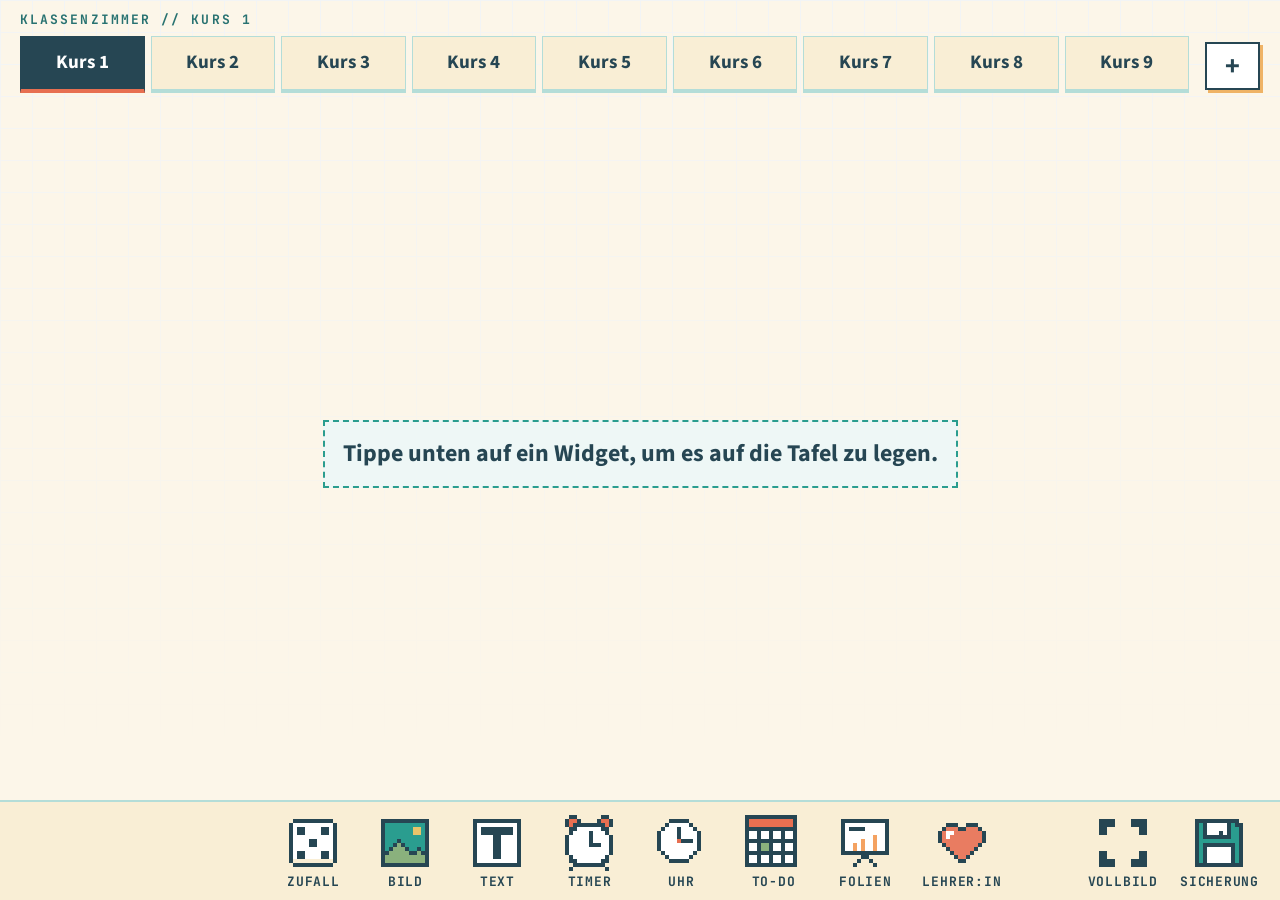
==== commit 93debf34: "Kurs-Reiter: Stift und Mülleimer erst beim erneuten Antippen Co-Authored-By: Claude Opus 5.5 <norepl" ====
--- a/index.html
+++ b/index.html
@@ -5,11 +5,11 @@
   <meta name="viewport" content="width=device-width, initial-scale=1, viewport-fit=cover">
   <title>Klassenzimmer-Tafel</title>
   <meta name="theme-color" content="#FCF6E9">
-  <!-- ?v=15: bei jeder Änderung hochzählen, damit Browser die neuen Dateien laden -->
+  <!-- ?v=16: bei jeder Änderung hochzählen, damit Browser die neuen Dateien laden -->
   <link rel="preload" href="assets/fonts/source-sans-3-latin-700-normal.woff2" as="font" type="font/woff2" crossorigin>
-  <link rel="stylesheet" href="css/tokens.css?v=15">
-  <link rel="stylesheet" href="css/components.css?v=15">
-  <link rel="stylesheet" href="css/app.css?v=15">
+  <link rel="stylesheet" href="css/tokens.css?v=16">
+  <link rel="stylesheet" href="css/components.css?v=16">
+  <link rel="stylesheet" href="css/app.css?v=16">
 </head>
 <body class="page">
 
@@ -39,20 +39,20 @@
   </footer>
 </div>
 
-<script src="js/speicher.js?v=15"></script>
-<script src="js/ui.js?v=15"></script>
-<script src="js/ton.js?v=15"></script>
-<script src="js/tafel.js?v=15"></script>
-<script src="js/kurse.js?v=15"></script>
-<script src="js/widgets/stundenplan.js?v=15"></script>
-<script src="js/widgets/uhr.js?v=15"></script>
-<script src="js/widgets/timer.js?v=15"></script>
-<script src="js/widgets/zufall.js?v=15"></script>
-<script src="js/widgets/bild.js?v=15"></script>
-<script src="js/widgets/text.js?v=15"></script>
-<script src="js/widgets/folien.js?v=15"></script>
-<script src="assets/teacher/teacher.js?v=15"></script>
-<script src="js/widgets/lehrerin.js?v=15"></script>
-<script src="js/app.js?v=15"></script>
+<script src="js/speicher.js?v=16"></script>
+<script src="js/ui.js?v=16"></script>
+<script src="js/ton.js?v=16"></script>
+<script src="js/tafel.js?v=16"></script>
+<script src="js/kurse.js?v=16"></script>
+<script src="js/widgets/stundenplan.js?v=16"></script>
+<script src="js/widgets/uhr.js?v=16"></script>
+<script src="js/widgets/timer.js?v=16"></script>
+<script src="js/widgets/zufall.js?v=16"></script>
+<script src="js/widgets/bild.js?v=16"></script>
+<script src="js/widgets/text.js?v=16"></script>
+<script src="js/widgets/folien.js?v=16"></script>
+<script src="assets/teacher/teacher.js?v=16"></script>
+<script src="js/widgets/lehrerin.js?v=16"></script>
+<script src="js/app.js?v=16"></script>
 </body>
 </html>
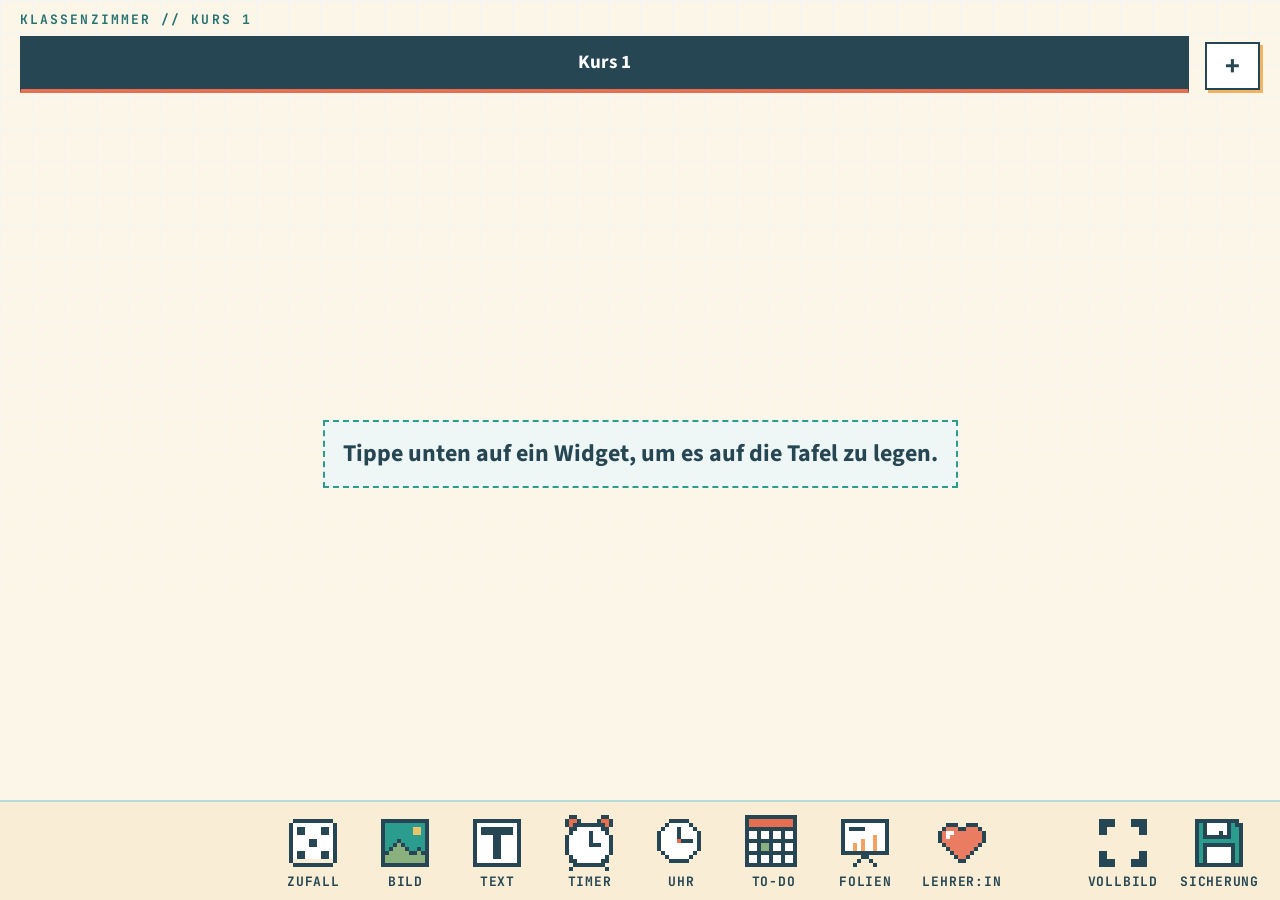
==== commit 471aa00b: "Usability-Audit und Quick Wins fürs iPad - Bildschirm bleibt an, solange ein Timer oder eine Stoppuh" ====
--- a/index.html
+++ b/index.html
@@ -5,11 +5,18 @@
   <meta name="viewport" content="width=device-width, initial-scale=1, viewport-fit=cover">
   <title>Klassenzimmer-Tafel</title>
   <meta name="theme-color" content="#FCF6E9">
-  <!-- ?v=16: bei jeder Änderung hochzählen, damit Browser die neuen Dateien laden -->
+  <!-- App fürs iPad: „Teilen → Zum Home-Bildschirm“ -->
+  <link rel="manifest" href="manifest.webmanifest">
+  <link rel="icon" type="image/png" href="assets/app/app-192.png">
+  <link rel="apple-touch-icon" href="assets/app/app-180.png">
+  <meta name="apple-mobile-web-app-title" content="Tafel">
+  <meta name="mobile-web-app-capable" content="yes">
+  <meta name="apple-mobile-web-app-capable" content="yes">
+  <!-- ?v=21: bei jeder Änderung hochzählen, damit Browser die neuen Dateien laden -->
   <link rel="preload" href="assets/fonts/source-sans-3-latin-700-normal.woff2" as="font" type="font/woff2" crossorigin>
-  <link rel="stylesheet" href="css/tokens.css?v=16">
-  <link rel="stylesheet" href="css/components.css?v=16">
-  <link rel="stylesheet" href="css/app.css?v=16">
+  <link rel="stylesheet" href="css/tokens.css?v=21">
+  <link rel="stylesheet" href="css/components.css?v=21">
+  <link rel="stylesheet" href="css/app.css?v=21">
 </head>
 <body class="page">
 
@@ -39,20 +46,20 @@
   </footer>
 </div>
 
-<script src="js/speicher.js?v=16"></script>
-<script src="js/ui.js?v=16"></script>
-<script src="js/ton.js?v=16"></script>
-<script src="js/tafel.js?v=16"></script>
-<script src="js/kurse.js?v=16"></script>
-<script src="js/widgets/stundenplan.js?v=16"></script>
-<script src="js/widgets/uhr.js?v=16"></script>
-<script src="js/widgets/timer.js?v=16"></script>
-<script src="js/widgets/zufall.js?v=16"></script>
-<script src="js/widgets/bild.js?v=16"></script>
-<script src="js/widgets/text.js?v=16"></script>
-<script src="js/widgets/folien.js?v=16"></script>
-<script src="assets/teacher/teacher.js?v=16"></script>
-<script src="js/widgets/lehrerin.js?v=16"></script>
-<script src="js/app.js?v=16"></script>
+<script src="js/speicher.js?v=21"></script>
+<script src="js/ui.js?v=21"></script>
+<script src="js/ton.js?v=21"></script>
+<script src="js/tafel.js?v=21"></script>
+<script src="js/kurse.js?v=21"></script>
+<script src="js/widgets/stundenplan.js?v=21"></script>
+<script src="js/widgets/uhr.js?v=21"></script>
+<script src="js/widgets/timer.js?v=21"></script>
+<script src="js/widgets/zufall.js?v=21"></script>
+<script src="js/widgets/bild.js?v=21"></script>
+<script src="js/widgets/text.js?v=21"></script>
+<script src="js/widgets/folien.js?v=21"></script>
+<script src="assets/teacher/teacher.js?v=21"></script>
+<script src="js/widgets/lehrerin.js?v=21"></script>
+<script src="js/app.js?v=21"></script>
 </body>
 </html>
--- a/css/tokens.css
+++ b/css/tokens.css
@@ -39,6 +39,8 @@
   --tint-petrol-dark-6:  #F2F4F5;
   --tint-petrol-dark-12: #E5E9EA;
   --tint-sage-20:        #E8EFE5;
+  --tint-sage-60:        #B9D0B1;   /* Textmarker Grün */
+  --tint-coral-soft-50:  #F4BEB0;   /* Textmarker Rosa */
   /* Einzige Mischfarbe: Koralle + Petrol-dunkel 50 : 50 – Text auf hellem Orange */
   --brown: #875B52;
   /* Abdunklung hinter Dialogen: Petrol-dunkel, halb durchsichtig */
--- a/css/components.css
+++ b/css/components.css
@@ -206,7 +206,6 @@
 .btn--sun { background: var(--c-sun); border-color: var(--c-petrol-dark); box-shadow: var(--shadow); }
 .btn--sun:hover { background: var(--c-honey); }
 .btn--sun:active { box-shadow: 3px 3px 0 var(--shadow-color); }
-&
 .btn--small { min-height: 32px; min-width: 32px; padding: 0 8px; box-shadow: none; border-width: var(--hair); }
 .btn--small img { width: 14px; height: 14px; }
 
--- a/css/app.css
+++ b/css/app.css
@@ -76,8 +76,8 @@
 }
 .reiter__stift {
   flex: none;
-  width: 40px;
-  height: 40px;
+  width: 44px;
+  height: 44px;
   margin-right: 6px;
   display: grid;
   place-items: center;
@@ -125,7 +125,9 @@
 /* Werkzeug (Einstellungen, Löschen) in der Titelleiste, nur wenn ausgewählt */
 .widget__werkzeug { display: none; gap: 6px; }
 .widget.is-ausgewaehlt .widget__werkzeug { display: flex; }
-.widget__werkzeug .btn { width: 40px; min-width: 40px; min-height: 40px; height: 40px; box-shadow: none; border-width: var(--hair); }
+.widget__werkzeug .btn { position: relative; width: 40px; min-width: 40px; min-height: 40px; height: 40px; box-shadow: none; border-width: var(--hair); }
+.widget__werkzeug .btn::before { content: ""; position: absolute; inset: -3px; }   /* Trefferfläche 46 px, ohne dass die Titelleiste wächst */
+.widget__loeschen { margin-right: 12px; }
 
 .widget__inhalt {
   flex: 1;
@@ -200,6 +202,14 @@
 .leiste__knopf:hover { background: var(--white); border-color: var(--line-color); }
 .leiste__knopf:active { transform: translate(1px, 1px); }
 .leiste__knopf[hidden] { display: none; }
+
+/* Schmal (iPad hochkant): ohne leere Mittelspalte, Knöpfe enger, Icons 3-fach (42 px) statt 4-fach */
+@media (max-width: 960px) {
+  .leiste { display: flex; justify-content: space-between; }
+  .leiste > div:first-child { display: none; }
+  .leiste__knopf { min-width: 64px; padding: 6px 2px 4px; font-size: .75rem; letter-spacing: 0; }
+  .leiste__knopf img { width: 42px; height: 42px; }
+}
 
 /* Dezenter Hinweis (z. B. Sicherung fällig): gelbes Quadrat mit ! */
 .hat-hinweis::after {
@@ -419,7 +429,7 @@
 .text { flex: 1; min-height: 0; display: flex; flex-direction: column; gap: 10px; }
 .text__leiste { flex: none; display: flex; flex-wrap: wrap; gap: 6px; }
 .widget:not(.is-ausgewaehlt) .text__leiste { display: none; }
-.text__leiste .btn { min-height: 40px; padding: 0 12px; font-size: 1rem; }
+.text__leiste .btn { min-height: 44px; min-width: 44px; padding: 0 12px; font-size: 1rem; }
 .text__leiste .btn[aria-pressed="true"] { background: var(--active-bg); color: var(--active-text); border-color: var(--active-bg); }
 .text__leiste .btn[aria-pressed="true"] mark { color: var(--text); }
 .text__feld {
@@ -438,6 +448,78 @@
 .text__feld.is-leer::before { content: attr(data-leer); color: var(--text-muted); pointer-events: none; }
 .text__feld p, .text__feld ul, .text__feld ol { margin: 0 0 .4em; }
 .text__feld ul, .text__feld ol, .folie--text ul { padding-left: 1.3em; }
+
+/* Formen ohne Fenster: Gedankenblase, Sprechblase, Infokasten (der Rand bleibt zum Ziehen frei) */
+.text[data-form="gedanke"], .text[data-form="sprechblase"] {
+  position: relative;
+  background: var(--white);
+  border: var(--frame-width) solid var(--c-petrol-dark);
+  box-shadow: var(--shadow-sm);
+}
+.text[data-form="sprechblase"] { border-radius: 28px; padding: 18px 24px; }
+.text[data-form="gedanke"] { border-radius: 48px; padding: 26px 36px; }
+/* Platz für den Zipfel auf seiner Seite */
+.text[data-form="sprechblase"][data-zipfel^="unten"] { margin-bottom: 30px; }
+.text[data-form="sprechblase"][data-zipfel^="oben"] { margin-top: 30px; }
+.text[data-form="sprechblase"][data-zipfel="links"] { margin-left: 30px; }
+.text[data-form="sprechblase"][data-zipfel="rechts"] { margin-right: 30px; }
+.text[data-form="gedanke"][data-zipfel^="unten"] { margin-bottom: 62px; }
+.text[data-form="gedanke"][data-zipfel^="oben"] { margin-top: 62px; }
+.text[data-form="gedanke"][data-zipfel="links"] { margin-left: 62px; }
+.text[data-form="gedanke"][data-zipfel="rechts"] { margin-right: 62px; }
+.text[data-form="gedanke"]::before, .text[data-form="gedanke"]::after,
+.text[data-form="sprechblase"]::before, .text[data-form="sprechblase"]::after { content: ""; position: absolute; pointer-events: none; width: 0; height: 0; }
+
+/* Sprechblase: dunkles Dreieck (::before), darüber ein kleineres weißes (::after) deckt den Rand ab */
+[data-form="sprechblase"][data-zipfel="unten-links"]::before  { left: 44px; bottom: -28px; border-top: 28px solid var(--c-petrol-dark); border-right: 28px solid transparent; }
+[data-form="sprechblase"][data-zipfel="unten-links"]::after   { left: 46.5px; bottom: -22px; border-top: 23px solid var(--white); border-right: 23px solid transparent; }
+[data-form="sprechblase"][data-zipfel="unten-rechts"]::before { right: 44px; bottom: -28px; border-top: 28px solid var(--c-petrol-dark); border-left: 28px solid transparent; }
+[data-form="sprechblase"][data-zipfel="unten-rechts"]::after  { right: 46.5px; bottom: -22px; border-top: 23px solid var(--white); border-left: 23px solid transparent; }
+[data-form="sprechblase"][data-zipfel="oben-links"]::before   { left: 44px; top: -28px; border-bottom: 28px solid var(--c-petrol-dark); border-right: 28px solid transparent; }
+[data-form="sprechblase"][data-zipfel="oben-links"]::after    { left: 46.5px; top: -22px; border-bottom: 23px solid var(--white); border-right: 23px solid transparent; }
+[data-form="sprechblase"][data-zipfel="oben-rechts"]::before  { right: 44px; top: -28px; border-bottom: 28px solid var(--c-petrol-dark); border-left: 28px solid transparent; }
+[data-form="sprechblase"][data-zipfel="oben-rechts"]::after   { right: 46.5px; top: -22px; border-bottom: 23px solid var(--white); border-left: 23px solid transparent; }
+[data-form="sprechblase"][data-zipfel="links"]::before  { left: -28px; top: calc(50% - 14px); border-right: 28px solid var(--c-petrol-dark); border-top: 14px solid transparent; border-bottom: 14px solid transparent; }
+[data-form="sprechblase"][data-zipfel="links"]::after   { left: -22px; top: calc(50% - 11.5px); border-right: 23px solid var(--white); border-top: 11.5px solid transparent; border-bottom: 11.5px solid transparent; }
+[data-form="sprechblase"][data-zipfel="rechts"]::before { right: -28px; top: calc(50% - 14px); border-left: 28px solid var(--c-petrol-dark); border-top: 14px solid transparent; border-bottom: 14px solid transparent; }
+[data-form="sprechblase"][data-zipfel="rechts"]::after  { right: -22px; top: calc(50% - 11.5px); border-left: 23px solid var(--white); border-top: 11.5px solid transparent; border-bottom: 11.5px solid transparent; }
+
+/* Gedankenblase: zwei kleine Kreise, der kleinere weiter weg */
+.text[data-form="gedanke"]::before, .text[data-form="gedanke"]::after {
+  border-radius: 50%;
+  background: var(--white);
+  border: var(--frame-width) solid var(--c-petrol-dark);
+}
+.text[data-form="gedanke"]::before { width: 28px; height: 28px; }
+.text[data-form="gedanke"]::after { width: 16px; height: 16px; }
+[data-form="gedanke"][data-zipfel="unten-links"]::before  { left: 56px; bottom: -38px; }
+[data-form="gedanke"][data-zipfel="unten-links"]::after   { left: 36px; bottom: -60px; }
+[data-form="gedanke"][data-zipfel="unten-rechts"]::before { right: 56px; bottom: -38px; }
+[data-form="gedanke"][data-zipfel="unten-rechts"]::after  { right: 36px; bottom: -60px; }
+[data-form="gedanke"][data-zipfel="oben-links"]::before   { left: 56px; top: -38px; }
+[data-form="gedanke"][data-zipfel="oben-links"]::after    { left: 36px; top: -60px; }
+[data-form="gedanke"][data-zipfel="oben-rechts"]::before  { right: 56px; top: -38px; }
+[data-form="gedanke"][data-zipfel="oben-rechts"]::after   { right: 36px; top: -60px; }
+[data-form="gedanke"][data-zipfel="links"]::before  { left: -38px; top: calc(50% - 14px); }
+[data-form="gedanke"][data-zipfel="links"]::after   { left: -60px; top: calc(50% + 6px); }
+[data-form="gedanke"][data-zipfel="rechts"]::before { right: -38px; top: calc(50% - 14px); }
+[data-form="gedanke"][data-zipfel="rechts"]::after  { right: -60px; top: calc(50% + 6px); }
+
+/* Markerfarben (ohne Angabe: Gelb aus --mark) und Größen für markierten Text */
+mark[data-farbe="tuerkis"] { background: linear-gradient(transparent 55%, var(--tint-teal-35) 55%); }
+mark[data-farbe="gruen"] { background: linear-gradient(transparent 55%, var(--tint-sage-60) 55%); }
+mark[data-farbe="orange"] { background: linear-gradient(transparent 55%, var(--c-orange) 55%); }
+mark[data-farbe="rosa"] { background: linear-gradient(transparent 55%, var(--tint-coral-soft-50) 55%); }
+.text__feld span[data-groesse="klein"] { font-size: .7em; }
+.text__feld span[data-groesse="gross"] { font-size: 1.5em; }
+.text__feld span[data-groesse="riesig"] { font-size: 2.2em; line-height: 1.15; }
+
+/* Infokasten wie der Hinweis „Tippe unten auf ein Widget …“ */
+.text[data-form="info"] {
+  padding: 14px 18px;
+  background: var(--tint-teal-8);
+  border: var(--frame-width) dashed var(--c-teal);
+}
 
 /* ============================================================
    FOLIEN – Bühne, darunter Pfeile und Zähler
@@ -460,8 +542,8 @@
 .folien__zeile .row__num { width: 40px; height: 40px; font-size: 1rem; }
 .folien__zeile .row__title { flex: 1; min-width: 0; font-size: 1.0625rem; overflow: hidden; text-overflow: ellipsis; white-space: nowrap; }
 .folien__vorschau { flex: none; width: 64px; height: 40px; object-fit: cover; border: var(--hair) solid var(--line-color); }
-.folien__knoepfe { flex: none; display: flex; gap: 4px; }
-.folien__knoepfe .btn { min-width: 40px; min-height: 40px; }
+.folien__knoepfe { flex: none; display: flex; gap: 8px; }
+.folien__knoepfe .btn { min-width: 44px; min-height: 44px; }
 .folie__abstand { margin-top: 16px; }
 
 /* ============================================================
@@ -550,6 +632,9 @@
 .ablauf__schritt.is-jetzt { background: var(--active-bg); color: var(--active-text); box-shadow: 4px 4px 0 var(--active-accent); }
 .ablauf__schritt.is-fertig { background: var(--cream-deep); color: var(--text-muted); box-shadow: none; }
 .ablauf__schritt.is-fertig .ablauf__text { text-decoration: line-through; }
+.ablauf__klappe { margin-left: auto; align-self: center; color: var(--text); }
+.ablauf__schritt.is-zu .ablauf__text { color: var(--text-muted); font-style: italic; }
+.ablauf__schritt.is-jetzt.is-zu .ablauf__text { color: inherit; }
 .ablauf__haken:focus-visible, .ablauf__text:focus-visible, .ablauf__farbe:focus-visible { outline: 3px solid var(--mark); outline-offset: 2px; }
 
 /* Dialog „To-Do bearbeiten“: Feld, Farbkästchen, Knöpfe in einer Zeile (bricht um, wenn zu schmal) */
@@ -557,7 +642,7 @@
 .ablauf__zeile { flex-wrap: wrap; padding: 8px 10px; gap: 8px; }
 .ablauf__zeile .feld { flex: 1 1 200px; min-width: 0; width: auto; }
 .ablauf__farben { flex: none; display: flex; flex-wrap: wrap; gap: 6px; }
-.ablauf__farbe { width: 40px; height: 40px; padding: 0; background: var(--c-teal); border: var(--frame-width) solid var(--white); outline: var(--hair) solid var(--line-color); cursor: pointer; touch-action: manipulation; }
+.ablauf__farbe { width: 44px; height: 44px; padding: 0; background: var(--c-teal); border: var(--frame-width) solid var(--white); outline: var(--hair) solid var(--line-color); cursor: pointer; touch-action: manipulation; }
 .ablauf__farbe[data-farbe="sage"] { background: var(--c-sage); }
 .ablauf__farbe[data-farbe="sun"] { background: var(--c-sun); }
 .ablauf__farbe[data-farbe="orange"] { background: var(--c-orange); }
